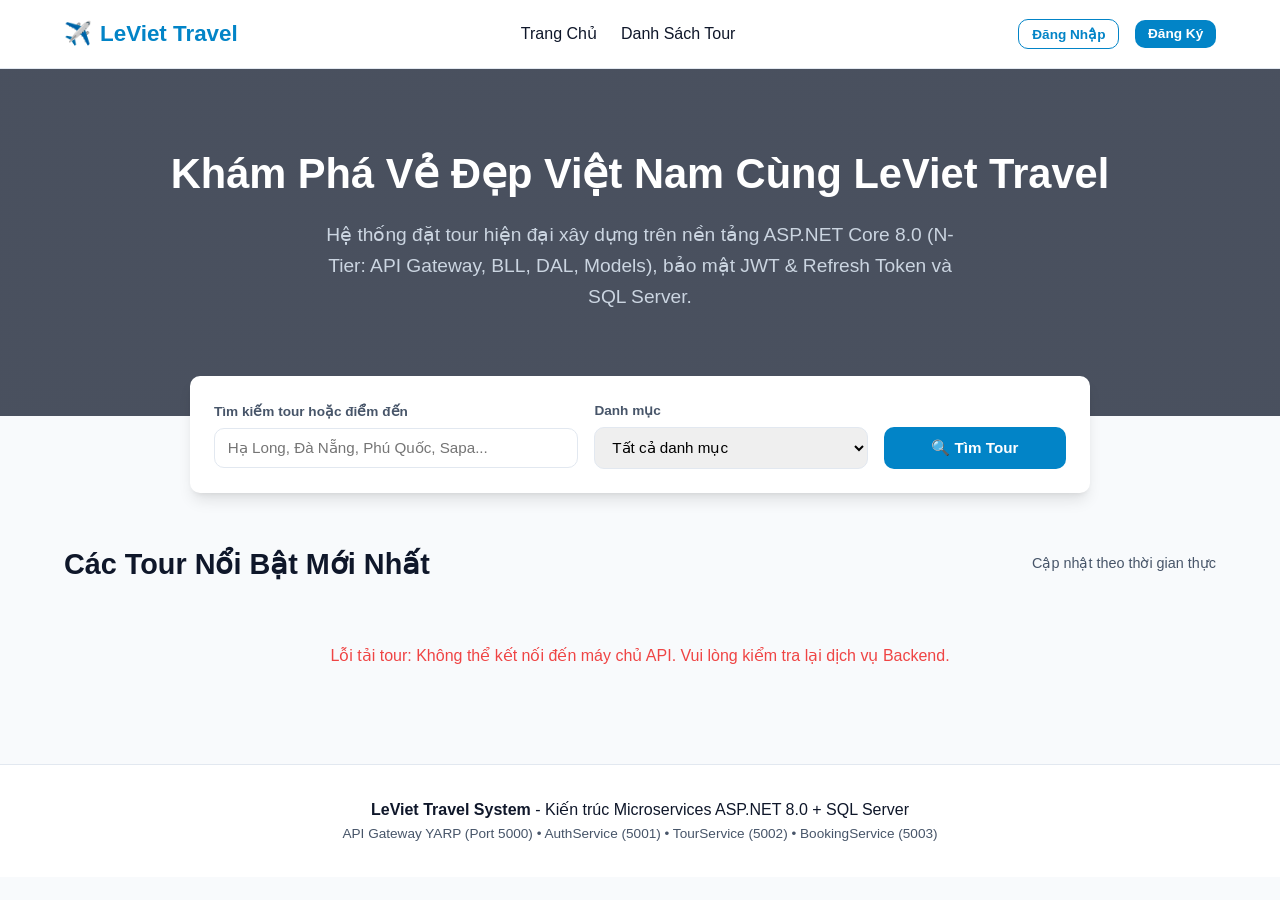
==== Frontend/index.html @ bfc5ef64 "refactor: tai cau truc du an theo mau N-Tier (API_Gateway, BLL, DAL, Models, LeViet_Travel_API) va t" ====
<!DOCTYPE html>
<html lang="vi">
<head>
    <meta charset="UTF-8">
    <meta name="viewport" content="width=device-width, initial-scale=1.0">
    <title>LeViet Travel - Đặt Tour Du Lịch Trực Tuyến (ASP.NET Core 8.0)</title>
    <link rel="stylesheet" href="css/style.css">
</head>
<body>
    <!-- Header -->
    <header>
        <div class="navbar">
            <a href="index.html" class="logo">
                <span>✈️</span> LeViet Travel
            </a>
            <ul class="nav-links">
                <li><a href="index.html">Trang Chủ</a></li>
                <li><a href="#tours-section">Danh Sách Tour</a></li>
                <li id="nav-my-bookings" style="display: none;"><a href="javascript:void(0)" onclick="openMyBookingsModal()">Đơn Đặt Của Tôi</a></li>
                <li id="nav-admin" style="display: none;"><a href="admin.html" style="color: #ef4444; font-weight: 700;">Quản Trị (Admin)</a></li>
            </ul>
            <div class="auth-section" id="auth-section">
                <!-- Sẽ được điền bằng JavaScript dựa trên trạng thái đăng nhập -->
                <button class="btn btn-outline btn-sm" onclick="openAuthModal('login')">Đăng Nhập</button>
                <button class="btn btn-primary btn-sm" onclick="openAuthModal('register')">Đăng Ký</button>
            </div>
        </div>
    </header>

    <!-- Hero -->
    <section class="hero">
        <h1>Khám Phá Vẻ Đẹp Việt Nam Cùng LeViet Travel</h1>
        <p>Hệ thống đặt tour hiện đại xây dựng trên nền tảng ASP.NET Core 8.0 (N-Tier: API Gateway, BLL, DAL, Models), bảo mật JWT & Refresh Token và SQL Server.</p>
    </section>

    <!-- Search & Filter Card -->
    <div class="container">
        <div class="search-card">
            <div class="form-group">
                <label>Tìm kiếm tour hoặc điểm đến</label>
                <input type="text" id="filter-keyword" class="form-control" placeholder="Hạ Long, Đà Nẵng, Phú Quốc, Sapa...">
            </div>
            <div class="form-group">
                <label>Danh mục</label>
                <select id="filter-category" class="form-control">
                    <option value="">Tất cả danh mục</option>
                </select>
            </div>
            <div class="form-group" style="align-self: flex-end;">
                <button class="btn btn-primary" style="width: 100%; height: 42px;" onclick="searchTours()">🔍 Tìm Tour</button>
            </div>
        </div>
    </div>

    <!-- Tours Section -->
    <main class="container" id="tours-section">
        <div class="section-title">
            <span>Các Tour Nổi Bật Mới Nhất</span>
            <small style="font-size: 0.9rem; color: var(--dark-muted); font-weight: normal;">Cập nhật theo thời gian thực</small>
        </div>
        <div class="tours-grid" id="tours-container">
            <!-- Dynamic loading of tours -->
            <div style="grid-column: 1/-1; text-align: center; padding: 2rem;">Đang tải dữ liệu tour du lịch...</div>
        </div>
    </main>

    <!-- Footer -->
    <footer style="background: var(--white); border-top: 1px solid var(--border); padding: 2rem 0; text-align: center; margin-top: 4rem;">
        <div class="container">
            <p><strong>LeViet Travel System</strong> - Kiến trúc Microservices ASP.NET 8.0 + SQL Server</p>
            <p style="font-size: 0.85rem; color: var(--dark-muted);">API Gateway YARP (Port 5000) • AuthService (5001) • TourService (5002) • BookingService (5003)</p>
        </div>
    </footer>

    <!-- Auth Modal (Login / Register) -->
    <div class="modal-overlay" id="auth-modal">
        <div class="modal">
            <div class="modal-header">
                <h3 id="auth-modal-title">Đăng Nhập Tài Khoản</h3>
                <button class="modal-close" onclick="closeModal('auth-modal')">&times;</button>
            </div>

            <!-- Login Form -->
            <form id="login-form" onsubmit="handleLogin(event)">
                <div class="form-group" style="margin-bottom: 1rem;">
                    <label>Email</label>
                    <input type="email" id="login-email" class="form-control" required placeholder="admin@leviet.com hoặc an@example.com">
                </div>
                <div class="form-group" style="margin-bottom: 1.5rem;">
                    <label>Mật khẩu</label>
                    <input type="password" id="login-password" class="form-control" required placeholder="Admin@123 hoặc Password123">
                </div>
                <div style="display: flex; gap: 0.5rem; margin-bottom: 1rem;">
                    <button type="button" class="btn btn-outline btn-sm" onclick="quickFill('admin@leviet.com', 'Admin@123')">Điền mẫu Admin</button>
                    <button type="button" class="btn btn-outline btn-sm" onclick="quickFill('an@example.com', 'Password123')">Điền mẫu Khách hàng</button>
                </div>
                <button type="submit" class="btn btn-primary" style="width: 100%;">Đăng Nhập</button>
                <p style="text-align: center; margin-top: 1rem; font-size: 0.9rem;">
                    Chưa có tài khoản? <a href="javascript:void(0)" onclick="switchAuthTab('register')">Đăng ký ngay</a>
                </p>
            </form>

            <!-- Register Form -->
            <form id="register-form" style="display: none;" onsubmit="handleRegister(event)">
                <div class="form-group" style="margin-bottom: 1rem;">
                    <label>Họ và tên</label>
                    <input type="text" id="reg-fullname" class="form-control" required placeholder="Nguyễn Văn A">
                </div>
                <div class="form-group" style="margin-bottom: 1rem;">
                    <label>Email</label>
                    <input type="email" id="reg-email" class="form-control" required placeholder="name@example.com">
                </div>
                <div class="form-group" style="margin-bottom: 1rem;">
                    <label>Số điện thoại</label>
                    <input type="text" id="reg-phone" class="form-control" placeholder="0901234567">
                </div>
                <div class="form-group" style="margin-bottom: 1.5rem;">
                    <label>Mật khẩu</label>
                    <input type="password" id="reg-password" class="form-control" required minlength="6" placeholder="Tối thiểu 6 ký tự">
                </div>
                <button type="submit" class="btn btn-primary" style="width: 100%;">Tạo Tài Khoản</button>
                <p style="text-align: center; margin-top: 1rem; font-size: 0.9rem;">
                    Đã có tài khoản? <a href="javascript:void(0)" onclick="switchAuthTab('login')">Đăng nhập</a>
                </p>
            </form>
        </div>
    </div>

    <!-- Booking Modal -->
    <div class="modal-overlay" id="booking-modal">
        <div class="modal">
            <div class="modal-header">
                <h3>Đặt Chỗ Tour Du Lịch</h3>
                <button class="modal-close" onclick="closeModal('booking-modal')">&times;</button>
            </div>
            <form id="booking-form" onsubmit="handleCreateBooking(event)">
                <input type="hidden" id="book-tour-id">
                <input type="hidden" id="book-price-per-person">
                <div class="form-group" style="margin-bottom: 1rem;">
                    <label>Tour được chọn</label>
                    <input type="text" id="book-tour-title" class="form-control" readonly style="background: #f1f5f9; font-weight: bold;">
                </div>
                <div class="form-group" style="margin-bottom: 1rem;">
                    <label>Họ tên người liên hệ</label>
                    <input type="text" id="book-name" class="form-control" required>
                </div>
                <div style="display: grid; grid-template-columns: 1fr 1fr; gap: 1rem; margin-bottom: 1rem;">
                    <div class="form-group">
                        <label>Email</label>
                        <input type="email" id="book-email" class="form-control" required>
                    </div>
                    <div class="form-group">
                        <label>Số điện thoại</label>
                        <input type="tel" id="book-phone" class="form-control" required>
                    </div>
                </div>
                <div style="display: grid; grid-template-columns: 1fr 1fr; gap: 1rem; margin-bottom: 1rem;">
                    <div class="form-group">
                        <label>Số người lớn</label>
                        <input type="number" id="book-adults" class="form-control" min="1" max="50" value="1" onchange="calculateBookingTotal()">
                    </div>
                    <div class="form-group">
                        <label>Số trẻ em (giảm 25%)</label>
                        <input type="number" id="book-children" class="form-control" min="0" max="50" value="0" onchange="calculateBookingTotal()">
                    </div>
                </div>
                <div style="background: var(--primary-light); padding: 1rem; border-radius: var(--radius); margin-bottom: 1.5rem;">
                    <div style="display: flex; justify-content: space-between; font-weight: 700; font-size: 1.1rem; color: var(--primary);">
                        <span>Tổng tiền thanh toán:</span>
                        <span id="book-total-display">0 đ</span>
                    </div>
                </div>
                <button type="submit" class="btn btn-primary" style="width: 100%;">Xác Nhận & Xuất Mã VietQR</button>
            </form>
        </div>
    </div>

    <!-- VietQR Payment Modal -->
    <div class="modal-overlay" id="qr-modal">
        <div class="modal" style="text-align: center;">
            <div class="modal-header">
                <h3>Thanh Toán VietQR</h3>
                <button class="modal-close" onclick="closeModal('qr-modal')">&times;</button>
            </div>
            <p style="margin-bottom: 1rem; color: var(--dark-muted);">Quét mã QR bằng ứng dụng ngân hàng bất kỳ để hoàn tất đặt cọc:</p>
            <div style="padding: 1rem; background: #f8fafc; border: 1px dashed var(--border); border-radius: var(--radius); margin-bottom: 1rem;">
                <img id="qr-image" src="" alt="VietQR Code" style="max-width: 260px; height: auto; border-radius: 8px;">
            </div>
            <p><strong>Mã đơn:</strong> <span id="qr-booking-code" style="color: var(--primary); font-weight: bold;"></span></p>
            <p><strong>Số tiền:</strong> <span id="qr-amount" style="color: var(--danger); font-weight: bold;"></span></p>
            <button class="btn btn-primary" style="margin-top: 1.5rem; width: 100%;" onclick="closeModal('qr-modal'); openMyBookingsModal();">Xem Danh Sách Đơn Của Tôi</button>
        </div>
    </div>

    <!-- My Bookings Modal -->
    <div class="modal-overlay" id="my-bookings-modal">
        <div class="modal" style="max-width: 800px;">
            <div class="modal-header">
                <h3>Lịch Sử Đặt Tour Của Bạn</h3>
                <button class="modal-close" onclick="closeModal('my-bookings-modal')">&times;</button>
            </div>
            <div class="table-responsive">
                <table>
                    <thead>
                        <tr>
                            <th>Mã đơn</th>
                            <th>Tour</th>
                            <th>Hành khách</th>
                            <th>Tổng tiền</th>
                            <th>Trạng thái</th>
                            <th>Thao tác</th>
                        </tr>
                    </thead>
                    <tbody id="my-bookings-tbody">
                        <tr><td colspan="6" style="text-align: center;">Đang tải...</td></tr>
                    </tbody>
                </table>
            </div>
        </div>
    </div>

    <script src="js/api.js"></script>
    <script src="js/app.js"></script>
</body>
</html>
---- Frontend/css/style.css ----
:root {
    --primary: #0284c7;
    --primary-hover: #0369a1;
    --primary-light: #e0f2fe;
    --secondary: #0d9488;
    --dark: #0f172a;
    --dark-muted: #475569;
    --light: #f8fafc;
    --white: #ffffff;
    --danger: #ef4444;
    --success: #10b981;
    --warning: #f59e0b;
    --border: #e2e8f0;
    --radius: 10px;
    --shadow: 0 4px 6px -1px rgb(0 0 0 / 0.1), 0 2px 4px -2px rgb(0 0 0 / 0.1);
    --shadow-lg: 0 10px 15px -3px rgb(0 0 0 / 0.1), 0 4px 6px -4px rgb(0 0 0 / 0.1);
}

* {
    margin: 0;
    padding: 0;
    box-sizing: border-box;
    font-family: 'Segoe UI', Roboto, Helvetica, Arial, sans-serif;
}

body {
    background-color: var(--light);
    color: var(--dark);
    line-height: 1.6;
}

/* Header & Nav */
header {
    background: var(--white);
    border-bottom: 1px solid var(--border);
    position: sticky;
    top: 0;
    z-index: 100;
}

.navbar {
    max-width: 1200px;
    margin: 0 auto;
    padding: 1rem 1.5rem;
    display: flex;
    justify-content: space-between;
    align-items: center;
}

.logo {
    display: flex;
    align-items: center;
    gap: 0.5rem;
    font-size: 1.4rem;
    font-weight: 700;
    color: var(--primary);
    text-decoration: none;
}

.nav-links {
    display: flex;
    align-items: center;
    gap: 1.5rem;
    list-style: none;
}

.nav-links a {
    text-decoration: none;
    color: var(--dark);
    font-weight: 500;
    transition: color 0.2s;
}

.nav-links a:hover {
    color: var(--primary);
}

.auth-section {
    display: flex;
    align-items: center;
    gap: 1rem;
}

/* Buttons */
.btn {
    display: inline-flex;
    align-items: center;
    justify-content: center;
    gap: 0.5rem;
    padding: 0.6rem 1.2rem;
    border-radius: var(--radius);
    font-size: 0.95rem;
    font-weight: 600;
    cursor: pointer;
    border: none;
    transition: all 0.2s;
    text-decoration: none;
}

.btn-primary {
    background: var(--primary);
    color: var(--white);
}

.btn-primary:hover {
    background: var(--primary-hover);
}

.btn-outline {
    background: transparent;
    border: 1px solid var(--primary);
    color: var(--primary);
}

.btn-outline:hover {
    background: var(--primary-light);
}

.btn-danger {
    background: var(--danger);
    color: var(--white);
}

.btn-sm {
    padding: 0.4rem 0.8rem;
    font-size: 0.85rem;
}

/* Hero Section */
.hero {
    background: linear-gradient(rgba(15, 23, 42, 0.75), rgba(15, 23, 42, 0.75)), url('https://images.unsplash.com/photo-1528127269322-539801943592?auto=format&fit=crop&w=1600&q=80') center/cover no-repeat;
    color: var(--white);
    padding: 4.5rem 1.5rem;
    text-align: center;
}

.hero h1 {
    font-size: 2.6rem;
    margin-bottom: 0.8rem;
    font-weight: 800;
}

.hero p {
    font-size: 1.2rem;
    max-width: 650px;
    margin: 0 auto 2rem;
    color: #cbd5e1;
}

/* Search Box */
.search-card {
    max-width: 900px;
    margin: -2.5rem auto 3rem;
    background: var(--white);
    padding: 1.5rem;
    border-radius: var(--radius);
    box-shadow: var(--shadow-lg);
    display: grid;
    grid-template-columns: 2fr 1.5fr 1fr;
    gap: 1rem;
    align-items: center;
}

.form-group {
    display: flex;
    flex-direction: column;
    gap: 0.3rem;
}

.form-group label {
    font-size: 0.85rem;
    font-weight: 600;
    color: var(--dark-muted);
}

.form-control {
    padding: 0.65rem 0.8rem;
    border: 1px solid var(--border);
    border-radius: var(--radius);
    font-size: 0.95rem;
    outline: none;
    transition: border 0.2s;
}

.form-control:focus {
    border-color: var(--primary);
}

/* Tour Grid */
.container {
    max-width: 1200px;
    margin: 0 auto;
    padding: 0 1.5rem;
}

.section-title {
    font-size: 1.8rem;
    font-weight: 700;
    margin-bottom: 1.5rem;
    display: flex;
    align-items: center;
    justify-content: space-between;
}

.tours-grid {
    display: grid;
    grid-template-columns: repeat(auto-fill, minmax(280px, 1fr));
    gap: 1.5rem;
    margin-bottom: 3rem;
}

.tour-card {
    background: var(--white);
    border-radius: var(--radius);
    overflow: hidden;
    box-shadow: var(--shadow);
    transition: transform 0.2s, box-shadow 0.2s;
    display: flex;
    flex-direction: column;
}

.tour-card:hover {
    transform: translateY(-4px);
    box-shadow: var(--shadow-lg);
}

.tour-img {
    height: 180px;
    width: 100%;
    object-fit: cover;
}

.tour-body {
    padding: 1.2rem;
    display: flex;
    flex-direction: column;
    flex-grow: 1;
}

.tour-badge {
    align-self: flex-start;
    padding: 0.2rem 0.6rem;
    font-size: 0.75rem;
    font-weight: 600;
    background: var(--primary-light);
    color: var(--primary);
    border-radius: 20px;
    margin-bottom: 0.5rem;
}

.tour-title {
    font-size: 1.1rem;
    font-weight: 700;
    line-height: 1.4;
    margin-bottom: 0.5rem;
    color: var(--dark);
}

.tour-meta {
    font-size: 0.85rem;
    color: var(--dark-muted);
    margin-bottom: 0.8rem;
    display: flex;
    gap: 0.8rem;
}

.tour-footer {
    margin-top: auto;
    padding-top: 1rem;
    border-top: 1px solid var(--border);
    display: flex;
    justify-content: space-between;
    align-items: center;
}

.tour-price {
    font-size: 1.2rem;
    font-weight: 700;
    color: var(--danger);
}

.tour-price small {
    font-size: 0.8rem;
    color: var(--dark-muted);
    font-weight: 400;
}

/* Modals */
.modal-overlay {
    position: fixed;
    top: 0;
    left: 0;
    right: 0;
    bottom: 0;
    background: rgba(15, 23, 42, 0.6);
    display: flex;
    align-items: center;
    justify-content: center;
    z-index: 1000;
    opacity: 0;
    visibility: hidden;
    transition: all 0.2s;
}

.modal-overlay.active {
    opacity: 1;
    visibility: visible;
}

.modal {
    background: var(--white);
    padding: 2rem;
    border-radius: var(--radius);
    max-width: 500px;
    width: 90%;
    box-shadow: var(--shadow-lg);
    position: relative;
    max-height: 90vh;
    overflow-y: auto;
}

.modal-header {
    display: flex;
    justify-content: space-between;
    align-items: center;
    margin-bottom: 1.2rem;
}

.modal-close {
    background: none;
    border: none;
    font-size: 1.5rem;
    cursor: pointer;
    color: var(--dark-muted);
}

/* Badges & Tables */
.table-responsive {
    overflow-x: auto;
    background: var(--white);
    border-radius: var(--radius);
    box-shadow: var(--shadow);
}

table {
    width: 100%;
    border-collapse: collapse;
    text-align: left;
}

th, td {
    padding: 0.8rem 1rem;
    border-bottom: 1px solid var(--border);
    font-size: 0.9rem;
}

th {
    background: #f1f5f9;
    font-weight: 600;
    color: var(--dark-muted);
}

.badge {
    display: inline-block;
    padding: 0.25rem 0.5rem;
    border-radius: 4px;
    font-size: 0.75rem;
    font-weight: 600;
}

.badge-success { background: #dcfce7; color: #15803d; }
.badge-warning { background: #fef3c7; color: #b45309; }
.badge-danger { background: #fee2e2; color: #b91c1c; }

/* Toast Notifications */
#toast-container {
    position: fixed;
    bottom: 1.5rem;
    right: 1.5rem;
    z-index: 9999;
    display: flex;
    flex-direction: column;
    gap: 0.5rem;
}

.toast {
    padding: 0.8rem 1.2rem;
    border-radius: var(--radius);
    color: var(--white);
    font-weight: 500;
    box-shadow: var(--shadow-lg);
    display: flex;
    align-items: center;
    gap: 0.5rem;
    animation: slideIn 0.3s ease;
}

.toast-success { background: var(--success); }
.toast-error { background: var(--danger); }
.toast-info { background: var(--primary); }

@keyframes slideIn {
    from { transform: translateX(100%); opacity: 0; }
    to { transform: translateX(0); opacity: 1; }
}
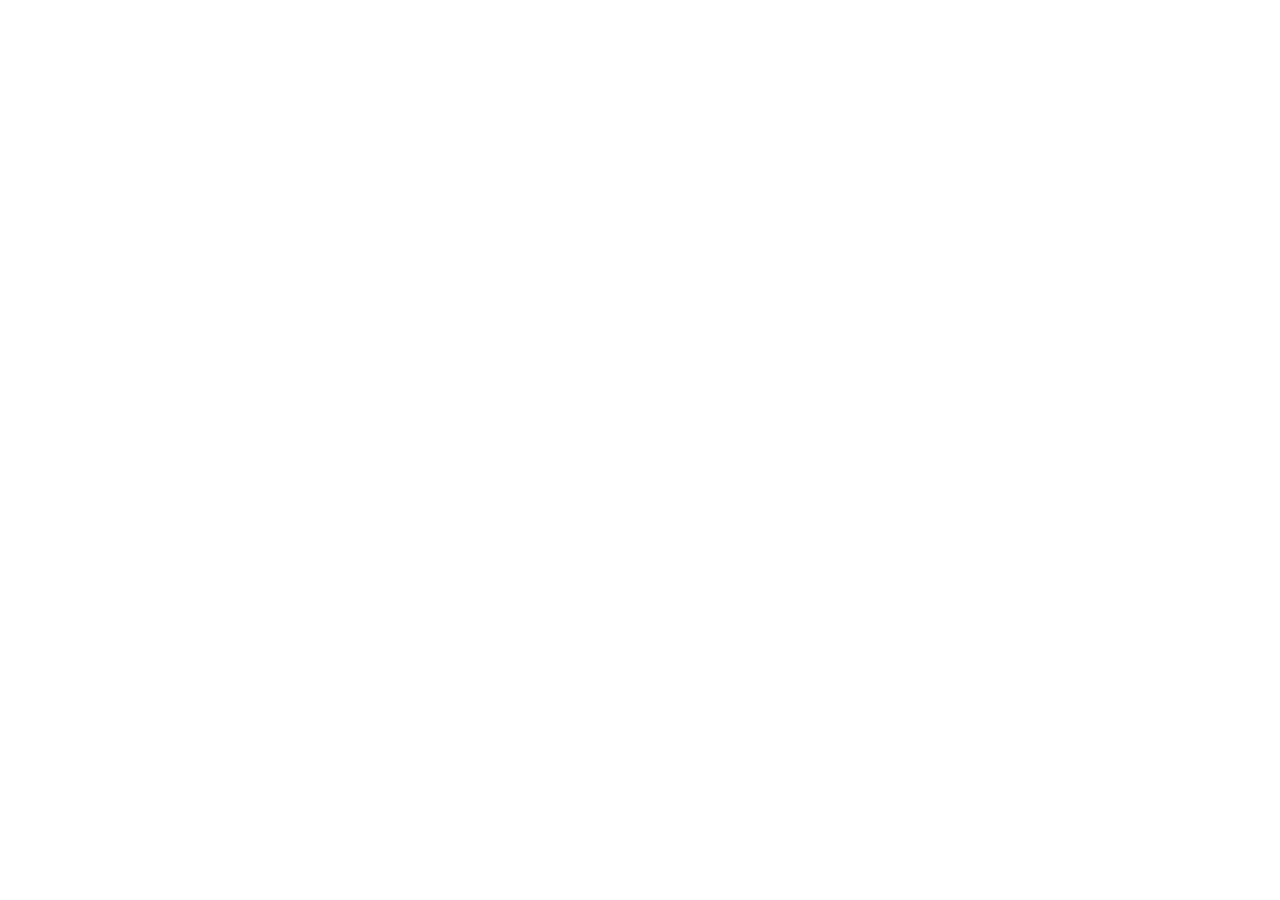
==== commit 24a10b81: "feat: restore full UI frontend client and admin, C# N-tier API controllers with seed data, and langu" ====
--- a/Frontend/index.html
+++ b/Frontend/index.html
@@ -1,225 +1,16 @@
-<!DOCTYPE html>
-<html lang="vi">
-<head>
-    <meta charset="UTF-8">
-    <meta name="viewport" content="width=device-width, initial-scale=1.0">
-    <title>LeViet Travel - Đặt Tour Du Lịch Trực Tuyến (ASP.NET Core 8.0)</title>
-    <link rel="stylesheet" href="css/style.css">
-</head>
-<body>
-    <!-- Header -->
-    <header>
-        <div class="navbar">
-            <a href="index.html" class="logo">
-                <span>✈️</span> LeViet Travel
-            </a>
-            <ul class="nav-links">
-                <li><a href="index.html">Trang Chủ</a></li>
-                <li><a href="#tours-section">Danh Sách Tour</a></li>
-                <li id="nav-my-bookings" style="display: none;"><a href="javascript:void(0)" onclick="openMyBookingsModal()">Đơn Đặt Của Tôi</a></li>
-                <li id="nav-admin" style="display: none;"><a href="admin.html" style="color: #ef4444; font-weight: 700;">Quản Trị (Admin)</a></li>
-            </ul>
-            <div class="auth-section" id="auth-section">
-                <!-- Sẽ được điền bằng JavaScript dựa trên trạng thái đăng nhập -->
-                <button class="btn btn-outline btn-sm" onclick="openAuthModal('login')">Đăng Nhập</button>
-                <button class="btn btn-primary btn-sm" onclick="openAuthModal('register')">Đăng Ký</button>
-            </div>
-        </div>
-    </header>
-
-    <!-- Hero -->
-    <section class="hero">
-        <h1>Khám Phá Vẻ Đẹp Việt Nam Cùng LeViet Travel</h1>
-        <p>Hệ thống đặt tour hiện đại xây dựng trên nền tảng ASP.NET Core 8.0 (N-Tier: API Gateway, BLL, DAL, Models), bảo mật JWT & Refresh Token và SQL Server.</p>
-    </section>
-
-    <!-- Search & Filter Card -->
-    <div class="container">
-        <div class="search-card">
-            <div class="form-group">
-                <label>Tìm kiếm tour hoặc điểm đến</label>
-                <input type="text" id="filter-keyword" class="form-control" placeholder="Hạ Long, Đà Nẵng, Phú Quốc, Sapa...">
-            </div>
-            <div class="form-group">
-                <label>Danh mục</label>
-                <select id="filter-category" class="form-control">
-                    <option value="">Tất cả danh mục</option>
-                </select>
-            </div>
-            <div class="form-group" style="align-self: flex-end;">
-                <button class="btn btn-primary" style="width: 100%; height: 42px;" onclick="searchTours()">🔍 Tìm Tour</button>
-            </div>
-        </div>
-    </div>
-
-    <!-- Tours Section -->
-    <main class="container" id="tours-section">
-        <div class="section-title">
-            <span>Các Tour Nổi Bật Mới Nhất</span>
-            <small style="font-size: 0.9rem; color: var(--dark-muted); font-weight: normal;">Cập nhật theo thời gian thực</small>
-        </div>
-        <div class="tours-grid" id="tours-container">
-            <!-- Dynamic loading of tours -->
-            <div style="grid-column: 1/-1; text-align: center; padding: 2rem;">Đang tải dữ liệu tour du lịch...</div>
-        </div>
-    </main>
-
-    <!-- Footer -->
-    <footer style="background: var(--white); border-top: 1px solid var(--border); padding: 2rem 0; text-align: center; margin-top: 4rem;">
-        <div class="container">
-            <p><strong>LeViet Travel System</strong> - Kiến trúc Microservices ASP.NET 8.0 + SQL Server</p>
-            <p style="font-size: 0.85rem; color: var(--dark-muted);">API Gateway YARP (Port 5000) • AuthService (5001) • TourService (5002) • BookingService (5003)</p>
-        </div>
-    </footer>
-
-    <!-- Auth Modal (Login / Register) -->
-    <div class="modal-overlay" id="auth-modal">
-        <div class="modal">
-            <div class="modal-header">
-                <h3 id="auth-modal-title">Đăng Nhập Tài Khoản</h3>
-                <button class="modal-close" onclick="closeModal('auth-modal')">&times;</button>
-            </div>
-
-            <!-- Login Form -->
-            <form id="login-form" onsubmit="handleLogin(event)">
-                <div class="form-group" style="margin-bottom: 1rem;">
-                    <label>Email</label>
-                    <input type="email" id="login-email" class="form-control" required placeholder="admin@leviet.com hoặc an@example.com">
-                </div>
-                <div class="form-group" style="margin-bottom: 1.5rem;">
-                    <label>Mật khẩu</label>
-                    <input type="password" id="login-password" class="form-control" required placeholder="Admin@123 hoặc Password123">
-                </div>
-                <div style="display: flex; gap: 0.5rem; margin-bottom: 1rem;">
-                    <button type="button" class="btn btn-outline btn-sm" onclick="quickFill('admin@leviet.com', 'Admin@123')">Điền mẫu Admin</button>
-                    <button type="button" class="btn btn-outline btn-sm" onclick="quickFill('an@example.com', 'Password123')">Điền mẫu Khách hàng</button>
-                </div>
-                <button type="submit" class="btn btn-primary" style="width: 100%;">Đăng Nhập</button>
-                <p style="text-align: center; margin-top: 1rem; font-size: 0.9rem;">
-                    Chưa có tài khoản? <a href="javascript:void(0)" onclick="switchAuthTab('register')">Đăng ký ngay</a>
-                </p>
-            </form>
-
-            <!-- Register Form -->
-            <form id="register-form" style="display: none;" onsubmit="handleRegister(event)">
-                <div class="form-group" style="margin-bottom: 1rem;">
-                    <label>Họ và tên</label>
-                    <input type="text" id="reg-fullname" class="form-control" required placeholder="Nguyễn Văn A">
-                </div>
-                <div class="form-group" style="margin-bottom: 1rem;">
-                    <label>Email</label>
-                    <input type="email" id="reg-email" class="form-control" required placeholder="name@example.com">
-                </div>
-                <div class="form-group" style="margin-bottom: 1rem;">
-                    <label>Số điện thoại</label>
-                    <input type="text" id="reg-phone" class="form-control" placeholder="0901234567">
-                </div>
-                <div class="form-group" style="margin-bottom: 1.5rem;">
-                    <label>Mật khẩu</label>
-                    <input type="password" id="reg-password" class="form-control" required minlength="6" placeholder="Tối thiểu 6 ký tự">
-                </div>
-                <button type="submit" class="btn btn-primary" style="width: 100%;">Tạo Tài Khoản</button>
-                <p style="text-align: center; margin-top: 1rem; font-size: 0.9rem;">
-                    Đã có tài khoản? <a href="javascript:void(0)" onclick="switchAuthTab('login')">Đăng nhập</a>
-                </p>
-            </form>
-        </div>
-    </div>
-
-    <!-- Booking Modal -->
-    <div class="modal-overlay" id="booking-modal">
-        <div class="modal">
-            <div class="modal-header">
-                <h3>Đặt Chỗ Tour Du Lịch</h3>
-                <button class="modal-close" onclick="closeModal('booking-modal')">&times;</button>
-            </div>
-            <form id="booking-form" onsubmit="handleCreateBooking(event)">
-                <input type="hidden" id="book-tour-id">
-                <input type="hidden" id="book-price-per-person">
-                <div class="form-group" style="margin-bottom: 1rem;">
-                    <label>Tour được chọn</label>
-                    <input type="text" id="book-tour-title" class="form-control" readonly style="background: #f1f5f9; font-weight: bold;">
-                </div>
-                <div class="form-group" style="margin-bottom: 1rem;">
-                    <label>Họ tên người liên hệ</label>
-                    <input type="text" id="book-name" class="form-control" required>
-                </div>
-                <div style="display: grid; grid-template-columns: 1fr 1fr; gap: 1rem; margin-bottom: 1rem;">
-                    <div class="form-group">
-                        <label>Email</label>
-                        <input type="email" id="book-email" class="form-control" required>
-                    </div>
-                    <div class="form-group">
-                        <label>Số điện thoại</label>
-                        <input type="tel" id="book-phone" class="form-control" required>
-                    </div>
-                </div>
-                <div style="display: grid; grid-template-columns: 1fr 1fr; gap: 1rem; margin-bottom: 1rem;">
-                    <div class="form-group">
-                        <label>Số người lớn</label>
-                        <input type="number" id="book-adults" class="form-control" min="1" max="50" value="1" onchange="calculateBookingTotal()">
-                    </div>
-                    <div class="form-group">
-                        <label>Số trẻ em (giảm 25%)</label>
-                        <input type="number" id="book-children" class="form-control" min="0" max="50" value="0" onchange="calculateBookingTotal()">
-                    </div>
-                </div>
-                <div style="background: var(--primary-light); padding: 1rem; border-radius: var(--radius); margin-bottom: 1.5rem;">
-                    <div style="display: flex; justify-content: space-between; font-weight: 700; font-size: 1.1rem; color: var(--primary);">
-                        <span>Tổng tiền thanh toán:</span>
-                        <span id="book-total-display">0 đ</span>
-                    </div>
-                </div>
-                <button type="submit" class="btn btn-primary" style="width: 100%;">Xác Nhận & Xuất Mã VietQR</button>
-            </form>
-        </div>
-    </div>
-
-    <!-- VietQR Payment Modal -->
-    <div class="modal-overlay" id="qr-modal">
-        <div class="modal" style="text-align: center;">
-            <div class="modal-header">
-                <h3>Thanh Toán VietQR</h3>
-                <button class="modal-close" onclick="closeModal('qr-modal')">&times;</button>
-            </div>
-            <p style="margin-bottom: 1rem; color: var(--dark-muted);">Quét mã QR bằng ứng dụng ngân hàng bất kỳ để hoàn tất đặt cọc:</p>
-            <div style="padding: 1rem; background: #f8fafc; border: 1px dashed var(--border); border-radius: var(--radius); margin-bottom: 1rem;">
-                <img id="qr-image" src="" alt="VietQR Code" style="max-width: 260px; height: auto; border-radius: 8px;">
-            </div>
-            <p><strong>Mã đơn:</strong> <span id="qr-booking-code" style="color: var(--primary); font-weight: bold;"></span></p>
-            <p><strong>Số tiền:</strong> <span id="qr-amount" style="color: var(--danger); font-weight: bold;"></span></p>
-            <button class="btn btn-primary" style="margin-top: 1.5rem; width: 100%;" onclick="closeModal('qr-modal'); openMyBookingsModal();">Xem Danh Sách Đơn Của Tôi</button>
-        </div>
-    </div>
-
-    <!-- My Bookings Modal -->
-    <div class="modal-overlay" id="my-bookings-modal">
-        <div class="modal" style="max-width: 800px;">
-            <div class="modal-header">
-                <h3>Lịch Sử Đặt Tour Của Bạn</h3>
-                <button class="modal-close" onclick="closeModal('my-bookings-modal')">&times;</button>
-            </div>
-            <div class="table-responsive">
-                <table>
-                    <thead>
-                        <tr>
-                            <th>Mã đơn</th>
-                            <th>Tour</th>
-                            <th>Hành khách</th>
-                            <th>Tổng tiền</th>
-                            <th>Trạng thái</th>
-                            <th>Thao tác</th>
-                        </tr>
-                    </thead>
-                    <tbody id="my-bookings-tbody">
-                        <tr><td colspan="6" style="text-align: center;">Đang tải...</td></tr>
-                    </tbody>
-                </table>
-            </div>
-        </div>
-    </div>
-
-    <script src="js/api.js"></script>
-    <script src="js/app.js"></script>
-</body>
-</html>
+<!doctype html>
+<html lang="vi">
+  <head>
+    <meta charset="UTF-8" />
+    <meta name="viewport" content="width=device-width, initial-scale=1.0" />
+    <meta name="theme-color" content="#087f5b" />
+    <meta name="description" content="Khám phá và đặt tour cùng Lê Việt Travel" />
+    <title>Lê Việt Travel | Đi để nhớ</title>
+    <script type="module" crossorigin src="/assets/index-DzQRTsWC.js"></script>
+    <link rel="stylesheet" crossorigin href="/assets/index-DTXZIj3L.css">
+  </head>
+  <body>
+    <div id="root"></div>+
+  </body>
+</html>
